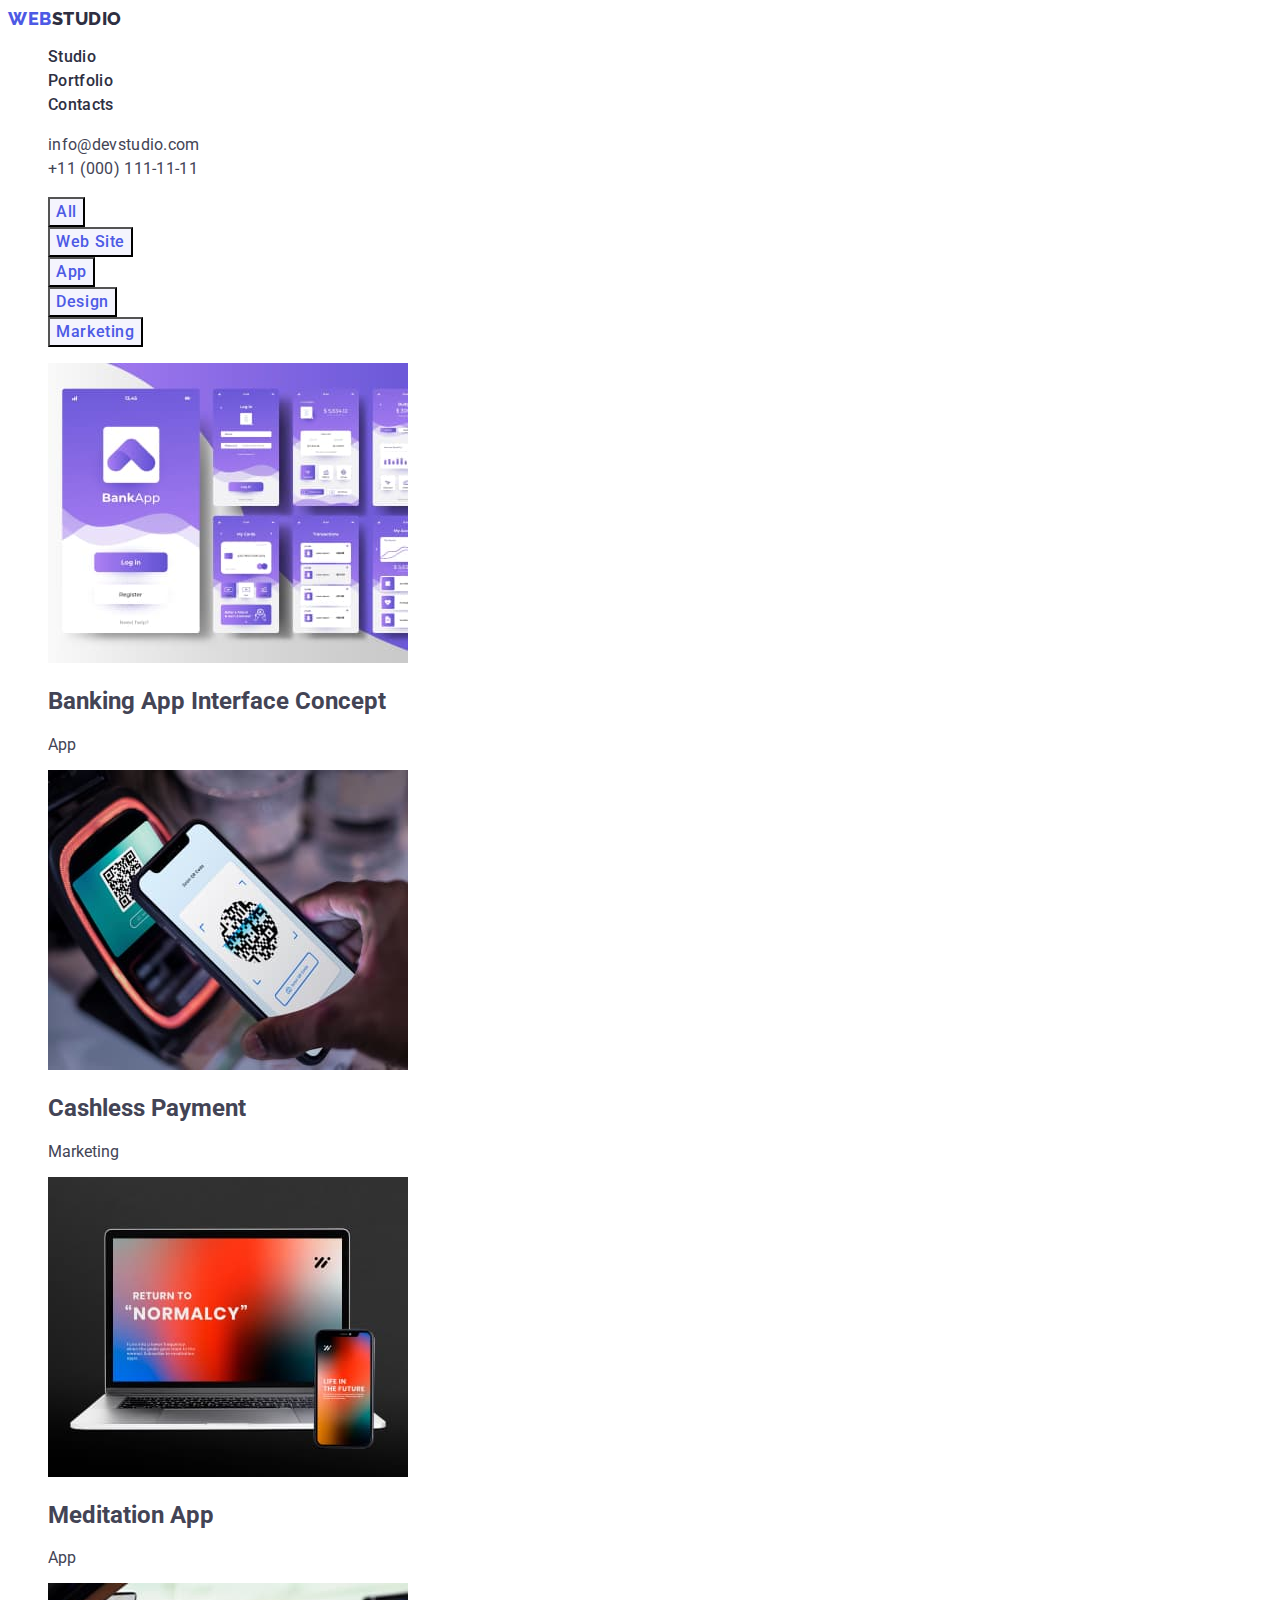
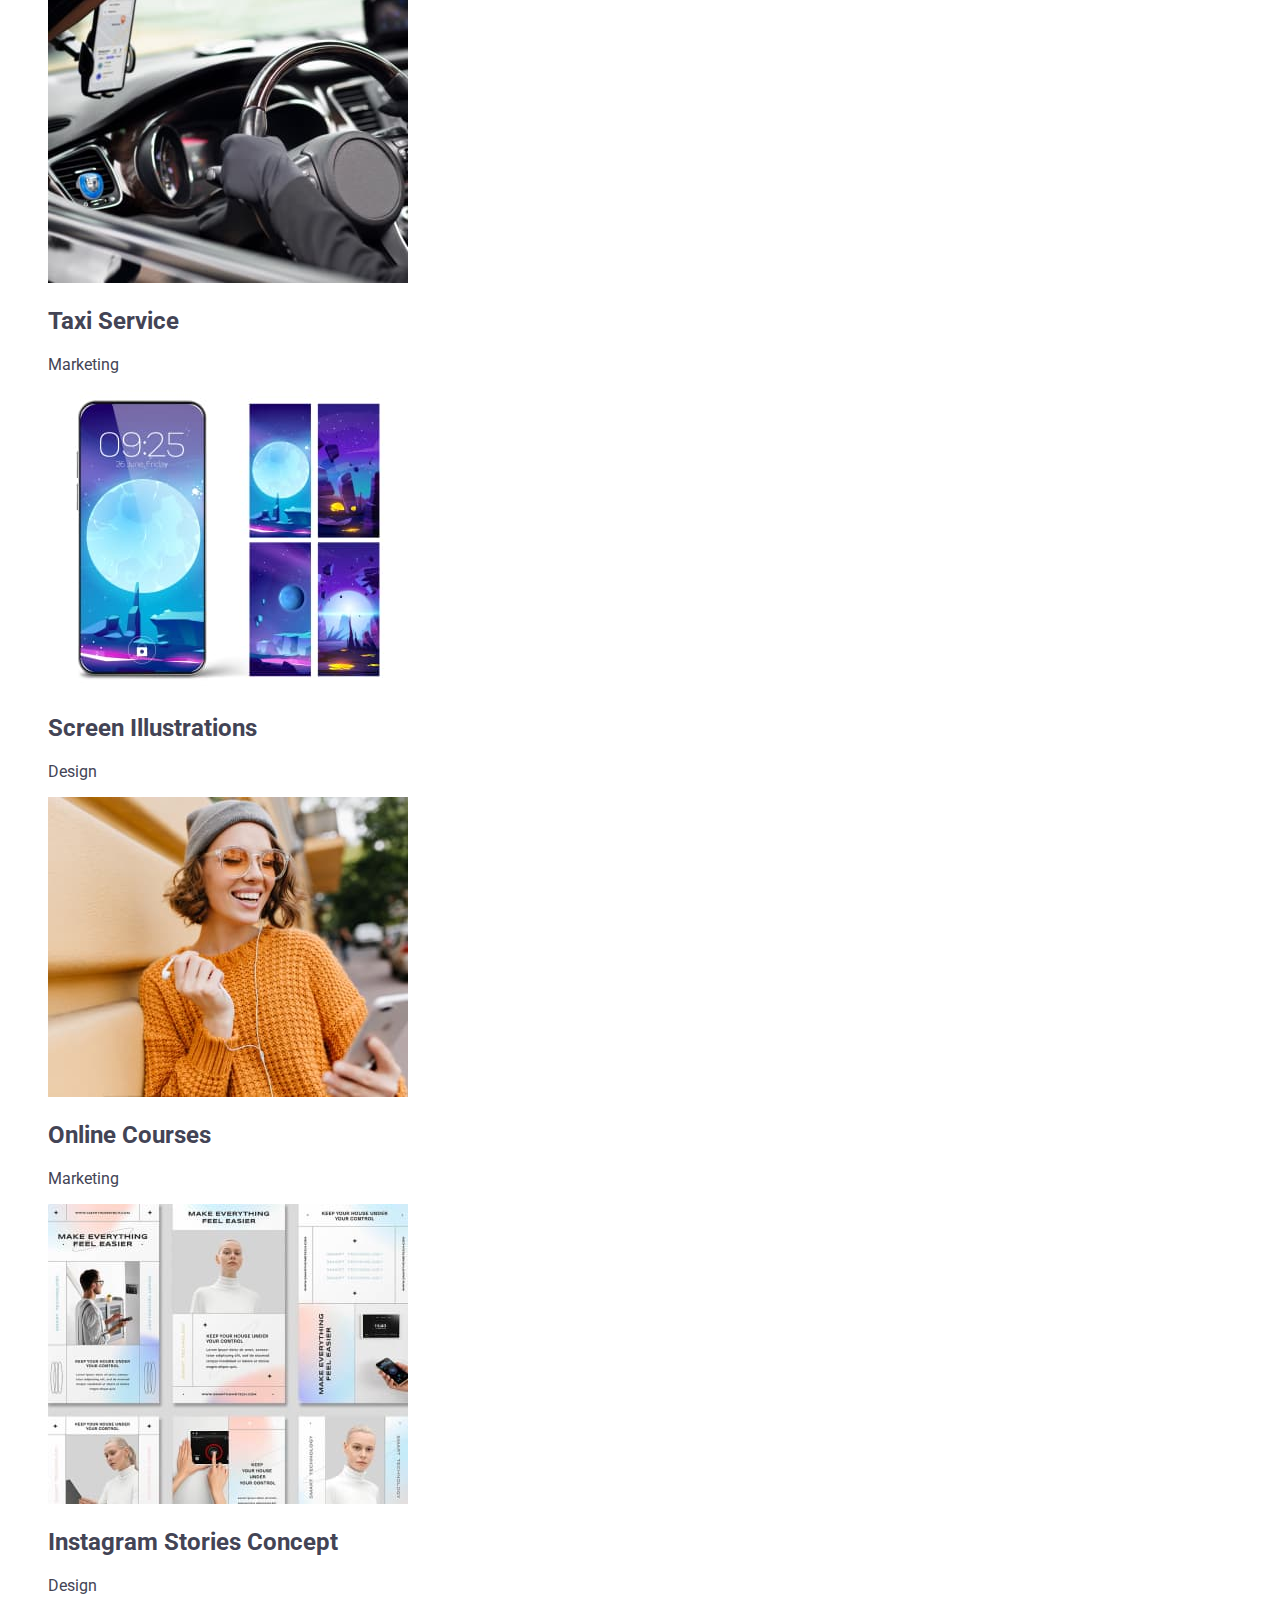
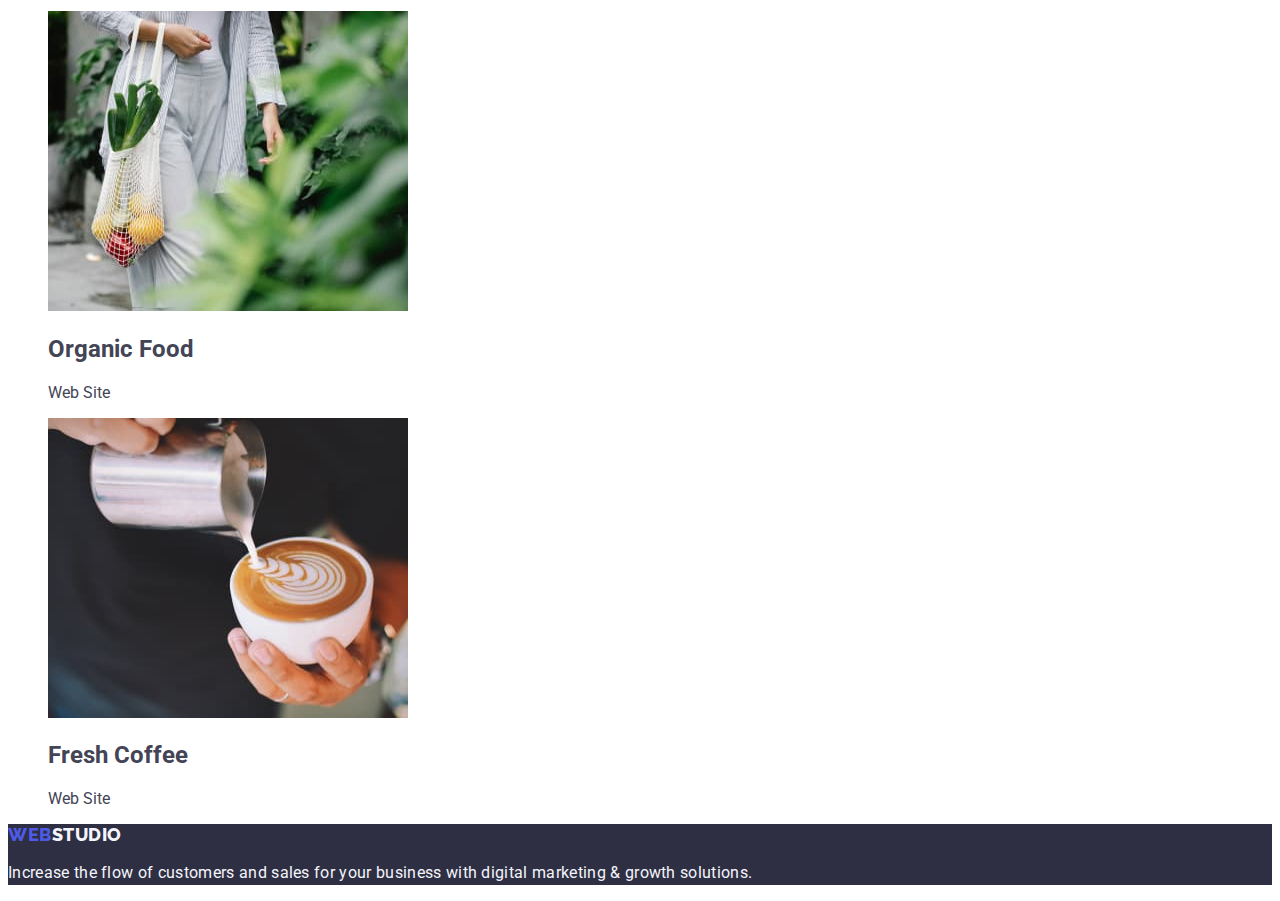
==== portfolio.html @ 62fbfa60 "111" ====
<!DOCTYPE html>
<html lang="en">
  <head>
    <meta charset="UTF-8" />
    <meta http-equiv="X-UA-Compatible" content="IE=edge" />
    <meta name="viewport" content="width=device-width, initial-scale=1.0" />
    <meta name="description" content="Ефективні рішення для вашого бізнесу" />
    <title>WebStudio</title>
    <link rel="preconnect" href="https://fonts.googleapis.com" />
    <link rel="preconnect" href="https://fonts.gstatic.com" crossorigin />
    <link
      href="https://fonts.googleapis.com/css2?family=Raleway:wght@800&family=Roboto:wght@400;500;700&display=swap"
      rel="stylesheet"
    />
    <link rel="stylesheet" href="./css/styles.css" />
  </head>
  <body class="page">
    <!-- Header section -->
    <header class="header">
      <nav class="header-nav">
        <a class="logo link" href="./index.html"
          >Web<span class="logo-studio">Studio</span></a
        >
        <ul class="header-list list">
          <li class="header-item">
            <a class="header-link link" href="./index.html">Studio</a>
          </li>
          <li class="header-item">
            <a class="header-link link" href="./portfolio.html">Portfolio</a>
          </li>
          <li class="header-item">
            <a class="header-link link" href="">Contacts</a>
          </li>
        </ul>
      </nav>
      <address class="header-address">
        <ul class="address-list list">
          <li class="address-item">
            <a class="address-link link" href="mailto:info@devstudio.com"
              >info@devstudio.com</a
            >
          </li>
          <li class="address-item">
            <a class="address-link link" href="tel:+110001111111"
              >+11 (000) 111-11-11</a
            >
          </li>
        </ul>
      </address>
    </header>
    <main>
      <section class="portfolio section">
        <h1 class="portfolio-title" hidden>Portfolio</h1>
        <ul class="portfolio-list list">
          <li class="portfolio-item">
            <button class="portfolio-btn" type="button">All</button>
          </li>
          <li class="portfolio-item">
            <button class="portfolio-btn" type="button">Web Site</button>
          </li>
          <li class="portfolio-item">
            <button class="portfolio-btn" type="button">App</button>
          </li>
          <li class="portfolio-item">
            <button class="portfolio-btn" type="button">Design</button>
          </li>
          <li class="portfolio-item">
            <button class="portfolio-btn" type="button">Marketing</button>
          </li>
        </ul>
        <ul class="portfolio-projects-list list">
          <li class="portfolio-projects-item">
            <img
              class="images list"
              src="./images/portfolio/img1.jpg"
              alt="Banking"
              width="360"
              height="300"
            />
            <h2 class="portfolio-projects-caption">
              Banking App Interface Concept
            </h2>
            <p class="portfolio-projects-parph">App</p>
          </li>
          <li class="portfolio-projects-item">
            <img
              class="portfolio-projects-link"
              src="./images/portfolio/img2.jpg"
              alt="Payment"
              width="360"
              height="300"
            />
            <h2 class="portfolio-projects-caption">Cashless Payment</h2>
            <p class="portfolio-projects-parph">Marketing</p>
          </li>
          <li class="portfolio-projects-item">
            <img
              class="portfolio-projects-link"
              src="./images/portfolio/img3.jpg"
              alt="App"
              width="360"
              height="300"
            />
            <h2 class="portfolio-projects-caption">Meditation App</h2>
            <p class="portfolio-projects-parph">App</p>
          </li>
          <li class="portfolio-projects-item">
            <img
              class="portfolio-projects-link"
              src="./images/portfolio/img4.jpg"
              alt="Service"
              width="360"
              height="300"
            />
            <h2 class="portfolio-projects-caption">Taxi Service</h2>
            <p class="portfolio-projects-parph">Marketing</p>
          </li>
          <li class="portfolio-projects-item">
            <img
              class="portfolio-projects-link"
              src="./images/portfolio/img5.jpg"
              alt="Illustrations"
              width="360"
              height="300"
            />
            <h2 class="portfolio-projects-caption">Screen Illustrations</h2>
            <p class="portfolio-projects-parph">Design</p>
          </li>
          <li class="portfolio-projects-item">
            <img
              class="portfolio-projects-link"
              src="./images/portfolio/img6.jpg"
              alt="Courses"
              width="360"
              height="300"
            />
            <h2 class="portfolio-projects-caption">Online Courses</h2>
            <p class="portfolio-projects-parph">Marketing</p>
          </li>
          <li class="portfolio-projects-item">
            <img
              class="portfolio-projects-link"
              src="./images/portfolio/img7.jpg"
              alt="Types of stories"
              width="360"
              height="300"
            />
            <h2 class="portfolio-projects-caption">
              Instagram Stories Concept
            </h2>
            <p class="portfolio-projects-parph">Design</p>
          </li>
          <li class="portfolio-projects-item">
            <img
              class="portfolio-projects-link"
              src="./images/portfolio/img8.jpg"
              alt="Girl with food"
              width="360"
              height="300"
            />
            <h2 class="portfolio-projects-caption">Organic Food</h2>
            <p class="portfolio-projects-parph">Web Site</p>
          </li>
          <li class="portfolio-projects-item">
            <img
              class="portfolio-projects-link"
              src="./images/portfolio/img9.jpg"
              alt="A cup of coffee"
              width="360"
              height="300"
            />
            <h2 class="portfolio-projects-caption">Fresh Coffee</h2>
            <p class="portfolio-projects-parph">Web Site</p>
          </li>
        </ul>
      </section>
    </main>
    <!-- Footer section -->
    <footer class="footer">
      <a class="footer-logo link" href="./index.html"
        >Web<span class="footer-logo-studio">Studio</span></a
      >
      <p class="footer-parph">
        Increase the flow of customers and sales for your business with digital
        marketing & growth solutions.
      </p>
    </footer>
  </body>
</html>
---- css/styles.css ----
:root {
      --brand-color: #2e2f42;
    }
body {
  font-family: Roboto, sans-serif ;
}

.page{
  color: #434455;
  background-color: #FFFFFF;
}


button {
  cursor: pointer
}

ul,
ol{
  list-style: none;
}

/**
  |============================
  | Header
  |============================
*/

.logo{
  font-family: 'Raleway', sans-serif;
    font-style: normal;
    font-weight: 800;
    font-size: 18px;
    line-height: 1.17;
    letter-spacing: 0.03em;
    text-transform: uppercase;
    color: #4D5AE5;
}

.link {
  text-decoration: none;
}

.logo-studio{
font-family: 'Raleway', sans-serif;
  font-style: normal;
  font-weight: 800;
  font-size: 18px;
  line-height: 1.17;
  letter-spacing: 0.03em;
  text-transform: uppercase;
  color: #2E2F42;
}

.header-item{
  
}

.header-link{
  font-weight: 500;
  line-height: 1.5;
  letter-spacing: 0.02em;
  color: #2e2f42;
}

.header-link:hover {
  color: #404bbf;
}

.header-link:focus {
  color: #404bbf;
}

.header-address {
  font-style: normal;
}

.address-link {
line-height: 1.5;
letter-spacing: 0.02em;
color: #434455;
}

.address-link:hover {
 color: #404bbf;
}

.address-link:focus {
  color: #404bbf;
}

/**
  |============================
  | Block 1
  |============================
*/

.hero{
background-color: #2e2f42;
}

.hero-title {
font-size: 56px;
line-height: 1.07;
text-align: center;
letter-spacing: 0.02em;
color: #ffffff;
}

.hero-btn {
  background-color: #4D5AE5;
  font-family: "Roboto", sans-serif;
  font-weight: 500;
  font-size: 16px;
  line-height: 1.5;
  letter-spacing: 0.04em;
  color: #ffffff;
}

.hero-btn:hover {
background-color: #404BBF;
}

.hero-btn:focus {
background-color: #404BBF;
}

/**
  |============================
  | Block 2
  |============================
*/

.peculiarities-caption {
  font-weight: 500;
  font-size: 20px;
  line-height: 1.2;
  letter-spacing: 0.02em;
  color: #2e2f42;
}

.peculiarities-parph {
line-height: 1.5;
letter-spacing: 0.02em;
}

/**
  |============================
  | Block 3
  |============================
*/

.activity-title{
  font-size: 36px;
  line-height: 1.11;
  text-align: center;
  letter-spacing: 0.02em;
  text-transform: capitalize;
  color: #2e2f42;
}

/**
  |============================
  | Block 4
  |============================
*/

.team{
  background-color: #F4F4FD;
}

.team-title {
font-size: 36px;
line-height: 1.11;
text-align: center;
letter-spacing: 0.02em;
text-transform: capitalize;
color: #2e2f42;
}

.team-item {
background-color: #FFFFFF;
}

.team-caption {
  font-weight: 500;
  font-size: 20px;
  line-height: 1.2;
  letter-spacing: 0.02em;
  color: #2e2f42;
}

.team-parph {
  line-height: 1.5;
  letter-spacing: 0.02em;
}

/**
  |============================
  | Footer
  |============================
*/

.footer {
  background-color: #2e2f42;
}

.footer-logo {
  font-family: "Raleway", sans-serif;
  font-weight: 800;
  font-size: 18px;
  line-height: 1.17;
  letter-spacing: 0.03em;
  text-transform: uppercase;
  color: #4d5ae5;
}
.link {
  text-decoration: none;
}

.footer-logo-studio {
color: #f4f4fd;
}

.footer-parph {
  line-height: 1.5;
    color: #F4F4FD;
    letter-spacing: 0.02em;
}

/**
  |============================
  | Portfolio
  |============================
*/

.portfolio-btn {
  font-family: "Roboto", sans-serif;
  font-weight: 500;
  font-size: 16px;
  line-height: 1.5;
  letter-spacing: 0.04em;
  color: #4d5ae5;
  background-color: #F4F4FD;
}

.portfolio-btn:hover {
 color: #FFFFFF;
background-color: #404BBF
}

.portfolio-btn:focus {
 color: #FFFFFF;
background-color: #404BBF
}
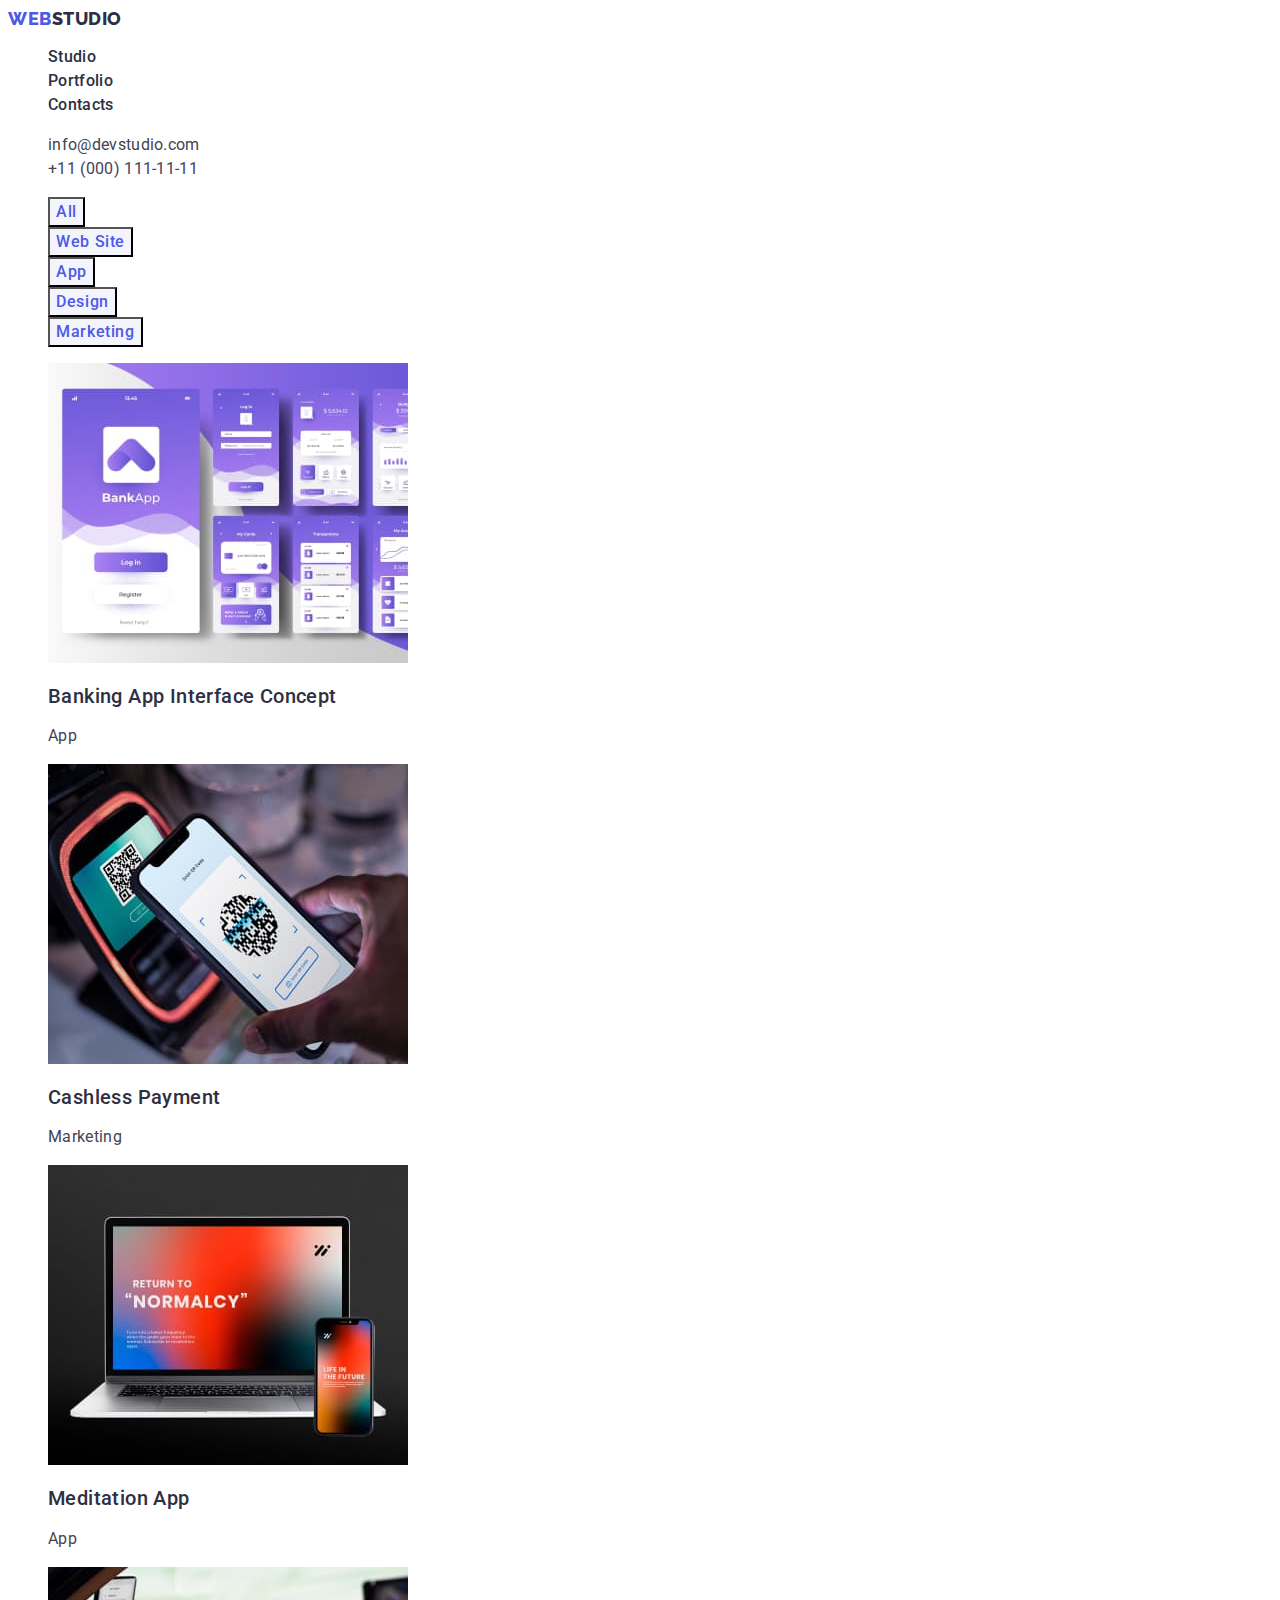
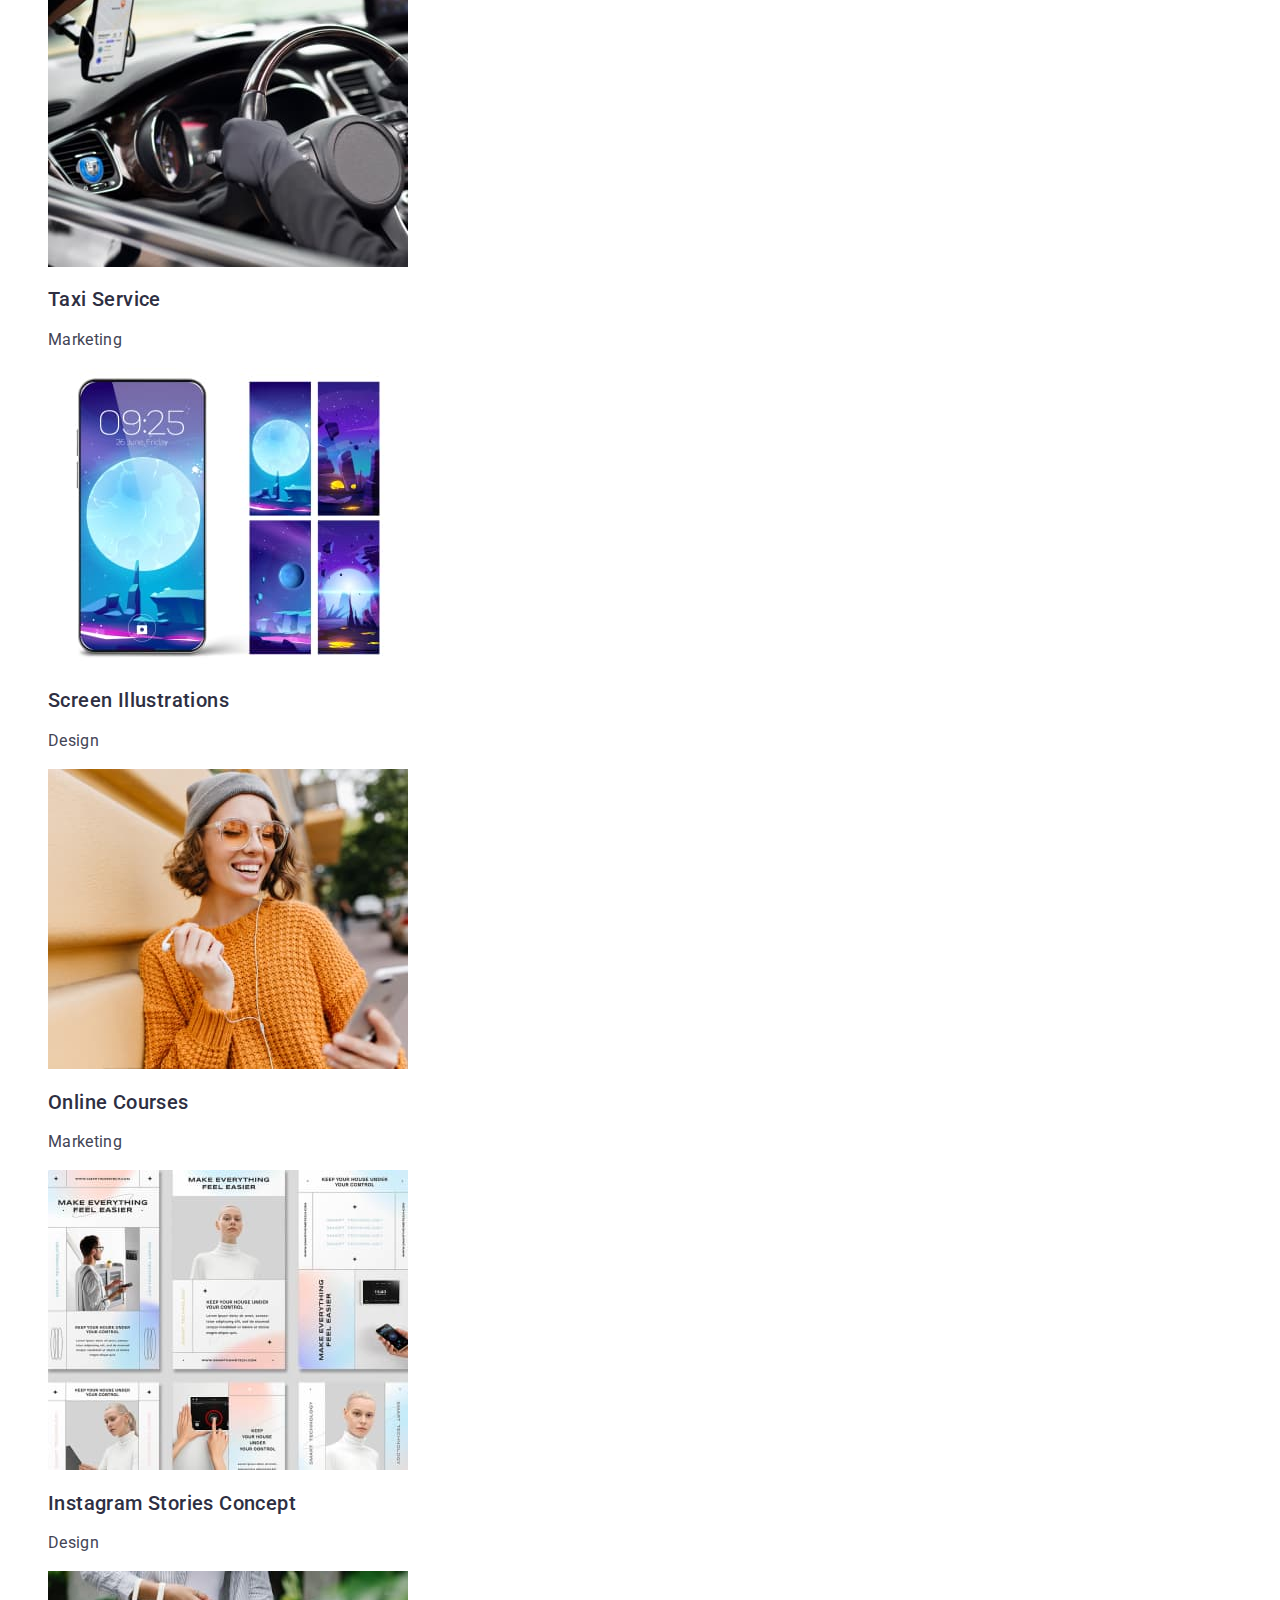
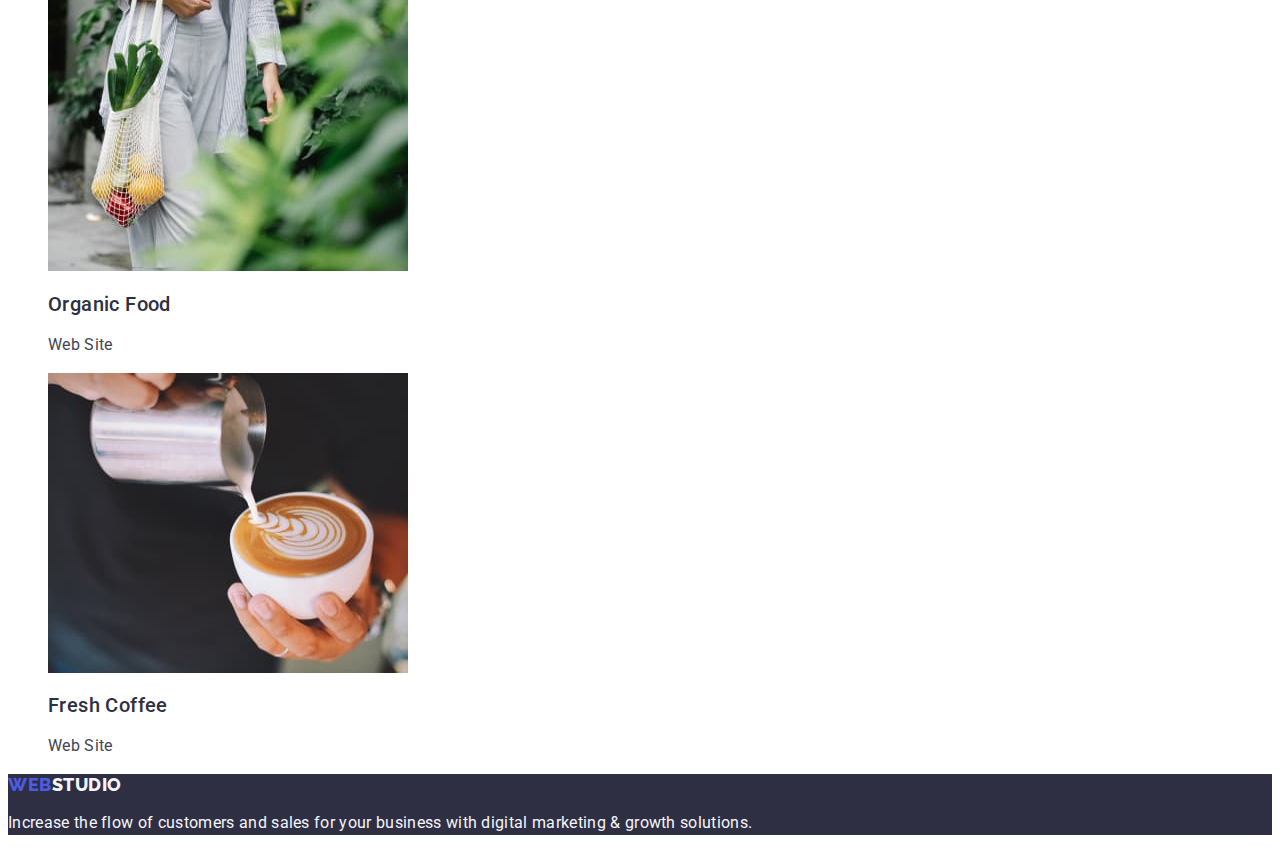
==== commit 9afe436e: "11" ====
--- a/portfolio.html
+++ b/portfolio.html
@@ -53,124 +53,120 @@
         <h1 class="portfolio-title" hidden>Portfolio</h1>
         <ul class="portfolio-list list">
           <li class="portfolio-item">
-            <button class="portfolio-btn" type="button">All</button>
+            <button class="portfolio-btn link" type="button">All</button>
           </li>
           <li class="portfolio-item">
-            <button class="portfolio-btn" type="button">Web Site</button>
+            <button class="portfolio-btn link" type="button">Web Site</button>
           </li>
           <li class="portfolio-item">
-            <button class="portfolio-btn" type="button">App</button>
+            <button class="portfolio-btn link" type="button">App</button>
           </li>
           <li class="portfolio-item">
-            <button class="portfolio-btn" type="button">Design</button>
+            <button class="portfolio-btn link" type="button">Design</button>
           </li>
           <li class="portfolio-item">
-            <button class="portfolio-btn" type="button">Marketing</button>
+            <button class="portfolio-btn link" type="button">Marketing</button>
           </li>
         </ul>
-        <ul class="portfolio-projects-list list">
+        <ul class="projects-list list">
           <li class="portfolio-projects-item">
             <img
-              class="images list"
+              class="projects-link link"
               src="./images/portfolio/img1.jpg"
               alt="Banking"
               width="360"
               height="300"
             />
-            <h2 class="portfolio-projects-caption">
-              Banking App Interface Concept
-            </h2>
-            <p class="portfolio-projects-parph">App</p>
+            <h2 class="projects-caption">Banking App Interface Concept</h2>
+            <p class="projects-parph">App</p>
           </li>
-          <li class="portfolio-projects-item">
+          <li class="projects-item">
             <img
-              class="portfolio-projects-link"
+              class="projects-link link"
               src="./images/portfolio/img2.jpg"
               alt="Payment"
               width="360"
               height="300"
             />
-            <h2 class="portfolio-projects-caption">Cashless Payment</h2>
-            <p class="portfolio-projects-parph">Marketing</p>
+            <h2 class="projects-caption">Cashless Payment</h2>
+            <p class="projects-parph">Marketing</p>
           </li>
-          <li class="portfolio-projects-item">
+          <li class="projects-item">
             <img
-              class="portfolio-projects-link"
+              class="projects-link lonk"
               src="./images/portfolio/img3.jpg"
               alt="App"
               width="360"
               height="300"
             />
-            <h2 class="portfolio-projects-caption">Meditation App</h2>
-            <p class="portfolio-projects-parph">App</p>
+            <h2 class="projects-caption">Meditation App</h2>
+            <p class="projects-parph">App</p>
           </li>
-          <li class="portfolio-projects-item">
+          <li class="projects-item">
             <img
-              class="portfolio-projects-link"
+              class="projects-link link"
               src="./images/portfolio/img4.jpg"
               alt="Service"
               width="360"
               height="300"
             />
-            <h2 class="portfolio-projects-caption">Taxi Service</h2>
-            <p class="portfolio-projects-parph">Marketing</p>
+            <h2 class="projects-caption">Taxi Service</h2>
+            <p class="projects-parph">Marketing</p>
           </li>
-          <li class="portfolio-projects-item">
+          <li class="projects-item">
             <img
-              class="portfolio-projects-link"
+              class="projects-link link"
               src="./images/portfolio/img5.jpg"
               alt="Illustrations"
               width="360"
               height="300"
             />
-            <h2 class="portfolio-projects-caption">Screen Illustrations</h2>
-            <p class="portfolio-projects-parph">Design</p>
+            <h2 class="projects-caption">Screen Illustrations</h2>
+            <p class="projects-parph">Design</p>
           </li>
-          <li class="portfolio-projects-item">
+          <li class="projects-item">
             <img
-              class="portfolio-projects-link"
+              class="projects-link link"
               src="./images/portfolio/img6.jpg"
               alt="Courses"
               width="360"
               height="300"
             />
-            <h2 class="portfolio-projects-caption">Online Courses</h2>
-            <p class="portfolio-projects-parph">Marketing</p>
+            <h2 class="projects-caption">Online Courses</h2>
+            <p class="projects-parph">Marketing</p>
           </li>
-          <li class="portfolio-projects-item">
+          <li class="projects-item">
             <img
-              class="portfolio-projects-link"
+              class="projects-link link"
               src="./images/portfolio/img7.jpg"
               alt="Types of stories"
               width="360"
               height="300"
             />
-            <h2 class="portfolio-projects-caption">
-              Instagram Stories Concept
-            </h2>
-            <p class="portfolio-projects-parph">Design</p>
+            <h2 class="projects-caption">Instagram Stories Concept</h2>
+            <p class="projects-parph">Design</p>
           </li>
-          <li class="portfolio-projects-item">
+          <li class="projects-item">
             <img
-              class="portfolio-projects-link"
+              class="projects-link link"
               src="./images/portfolio/img8.jpg"
               alt="Girl with food"
               width="360"
               height="300"
             />
-            <h2 class="portfolio-projects-caption">Organic Food</h2>
-            <p class="portfolio-projects-parph">Web Site</p>
+            <h2 class="projects-caption">Organic Food</h2>
+            <p class="projects-parph">Web Site</p>
           </li>
-          <li class="portfolio-projects-item">
+          <li class="projects-item">
             <img
-              class="portfolio-projects-link"
+              class="projects-link link"
               src="./images/portfolio/img9.jpg"
               alt="A cup of coffee"
               width="360"
               height="300"
             />
-            <h2 class="portfolio-projects-caption">Fresh Coffee</h2>
-            <p class="portfolio-projects-parph">Web Site</p>
+            <h2 class="projects-caption">Fresh Coffee</h2>
+            <p class="projects-parph">Web Site</p>
           </li>
         </ul>
       </section>
--- a/css/styles.css
+++ b/css/styles.css
@@ -42,13 +42,6 @@
 }
 
 .logo-studio{
-font-family: 'Raleway', sans-serif;
-  font-style: normal;
-  font-weight: 800;
-  font-size: 18px;
-  line-height: 1.17;
-  letter-spacing: 0.03em;
-  text-transform: uppercase;
   color: #2E2F42;
 }
 
@@ -244,14 +237,28 @@
   background-color: #F4F4FD;
 }
 
-.portfolio-btn:hover {
- color: #FFFFFF;
-background-color: #404BBF
-}
-
+.portfolio-btn:hover,
 .portfolio-btn:focus {
  color: #FFFFFF;
 background-color: #404BBF
 }
 
-
+.link {
+  text-decoration: none;
+}
+
+.projects-caption {
+font-weight: 500;
+font-size: 20px;
+line-height: 1.2;
+letter-spacing: 0.02em;
+color: #2e2f42;
+}
+
+.projects-parph {
+  font-size: 16px;
+  line-height: 1.5;
+  letter-spacing: 0.02em;
+  color: #434455;
+
+}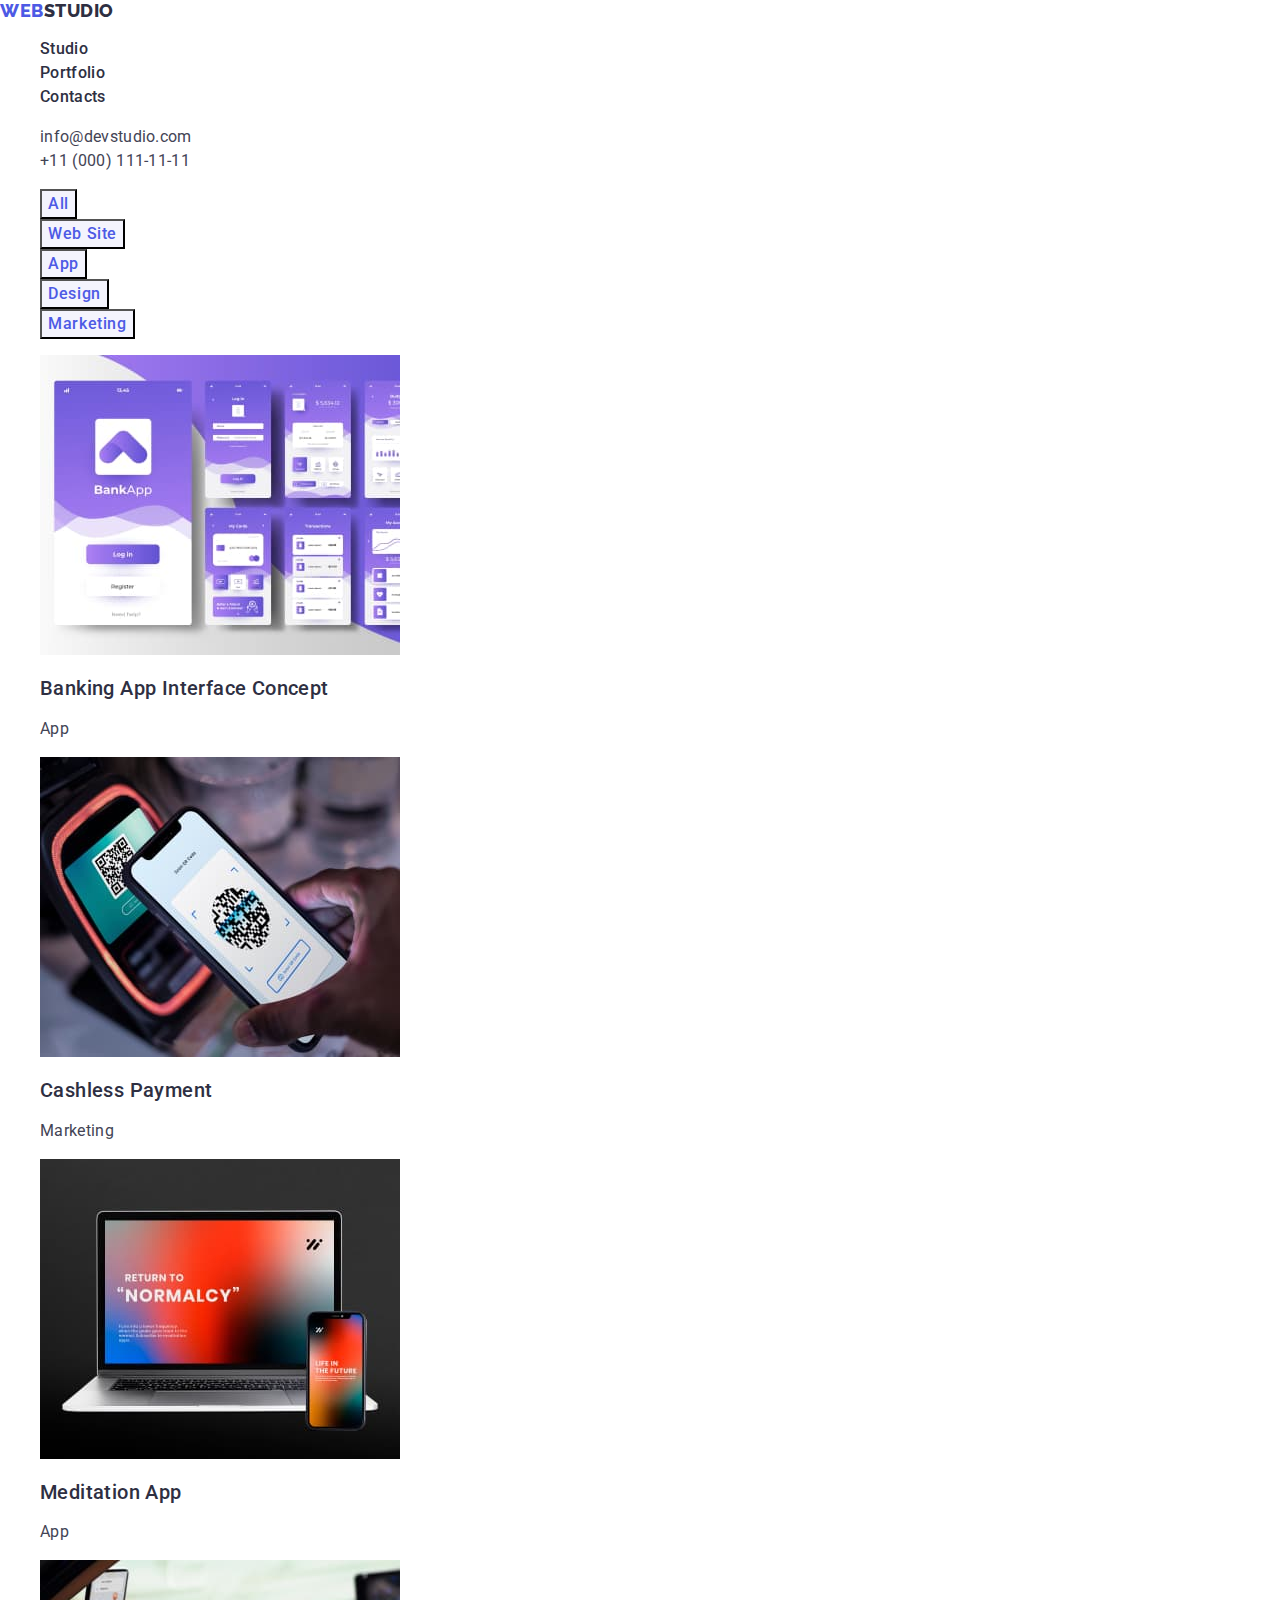
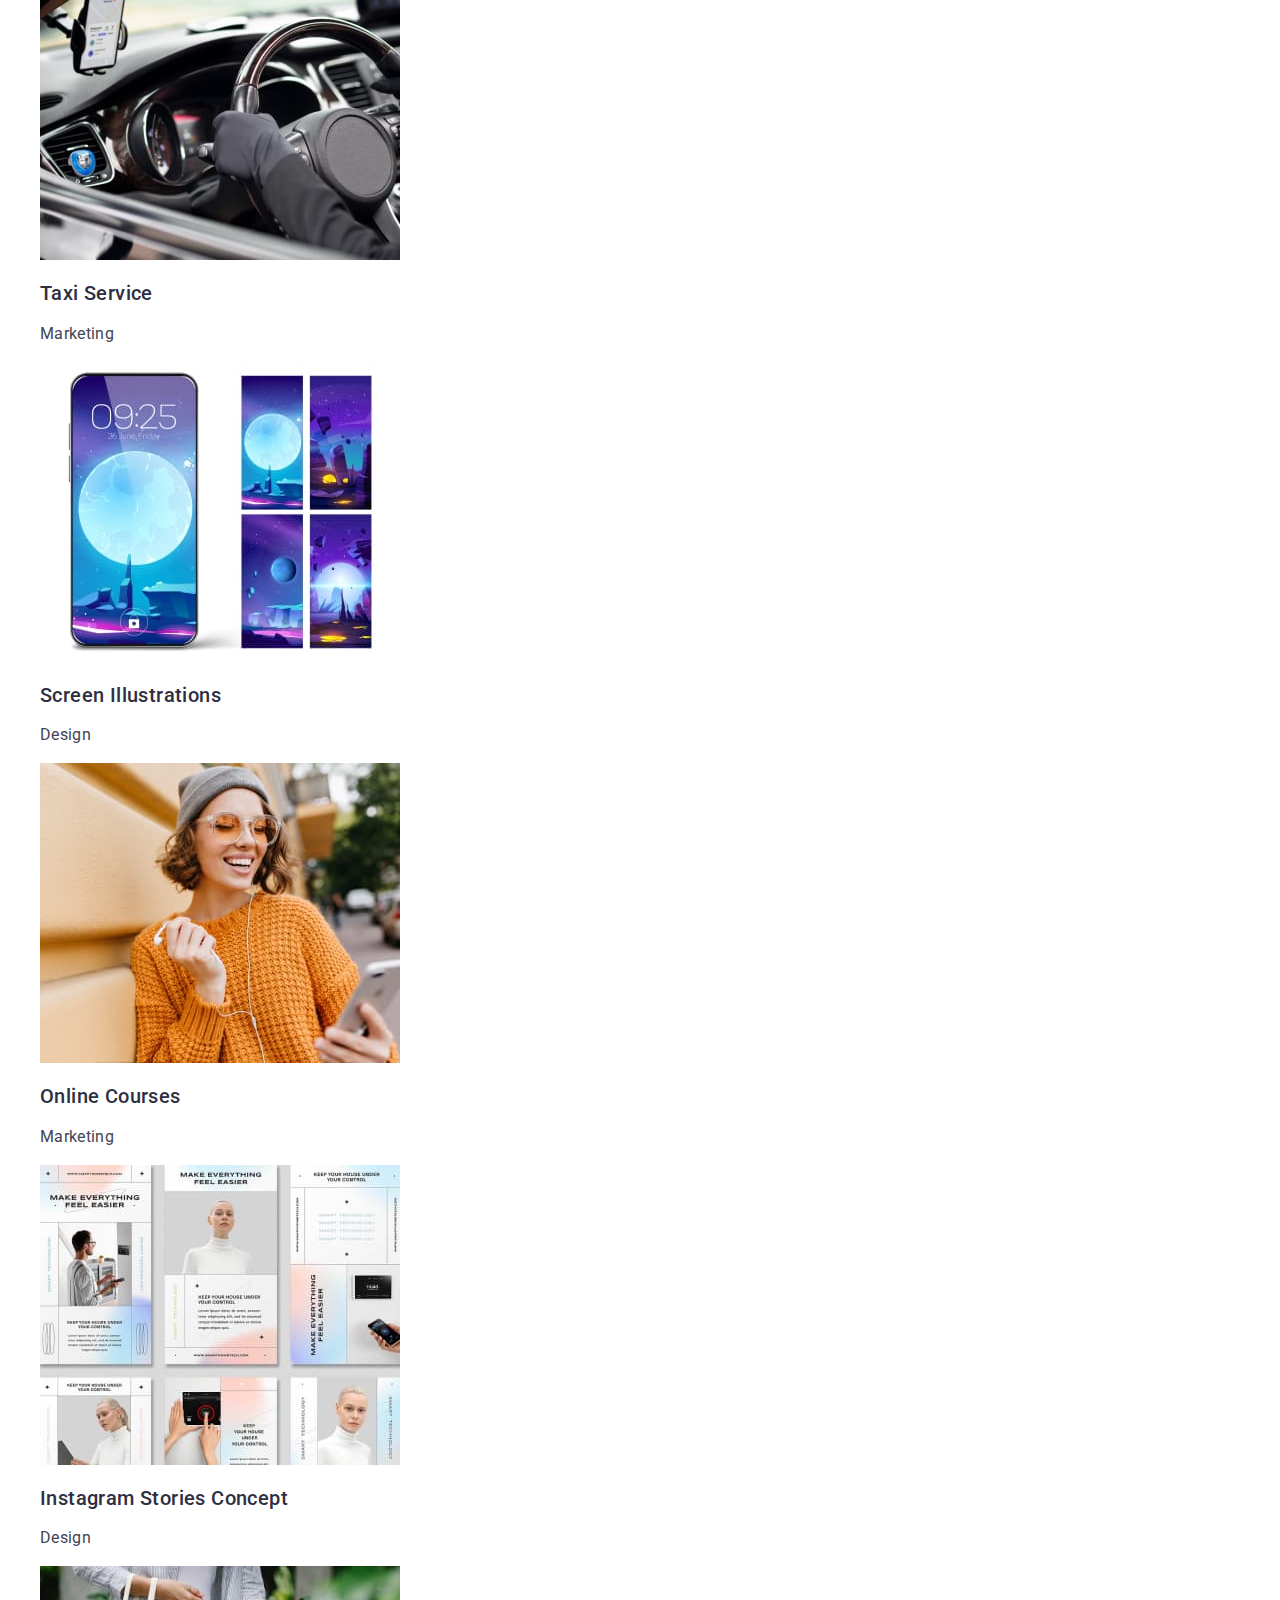
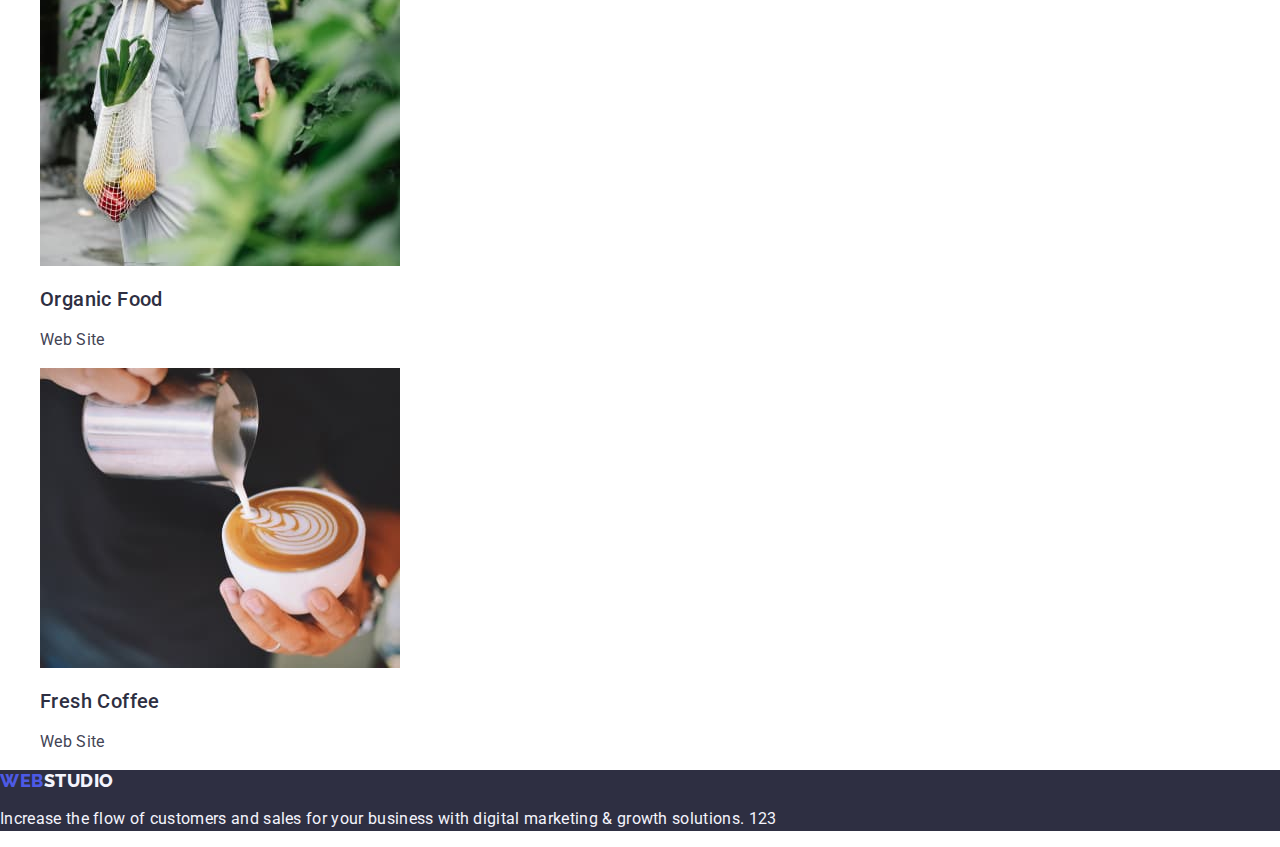
==== commit 26b1cb45: "123" ====
--- a/portfolio.html
+++ b/portfolio.html
@@ -12,6 +12,10 @@
       href="https://fonts.googleapis.com/css2?family=Raleway:wght@800&family=Roboto:wght@400;500;700&display=swap"
       rel="stylesheet"
     />
+    <link
+      rel="stylesheet"
+      href="https://cdn.jsdelivr.net/npm/modern-normalize@2.0.0/modern-normalize.min.css"
+    />
     <link rel="stylesheet" href="./css/styles.css" />
   </head>
   <body class="page">
@@ -69,104 +73,122 @@
           </li>
         </ul>
         <ul class="projects-list list">
-          <li class="portfolio-projects-item">
-            <img
-              class="projects-link link"
-              src="./images/portfolio/img1.jpg"
-              alt="Banking"
-              width="360"
-              height="300"
-            />
-            <h2 class="projects-caption">Banking App Interface Concept</h2>
-            <p class="projects-parph">App</p>
-          </li>
-          <li class="projects-item">
-            <img
-              class="projects-link link"
-              src="./images/portfolio/img2.jpg"
-              alt="Payment"
-              width="360"
-              height="300"
-            />
-            <h2 class="projects-caption">Cashless Payment</h2>
-            <p class="projects-parph">Marketing</p>
-          </li>
-          <li class="projects-item">
-            <img
-              class="projects-link lonk"
-              src="./images/portfolio/img3.jpg"
-              alt="App"
-              width="360"
-              height="300"
-            />
-            <h2 class="projects-caption">Meditation App</h2>
-            <p class="projects-parph">App</p>
-          </li>
-          <li class="projects-item">
-            <img
-              class="projects-link link"
-              src="./images/portfolio/img4.jpg"
-              alt="Service"
-              width="360"
-              height="300"
-            />
-            <h2 class="projects-caption">Taxi Service</h2>
-            <p class="projects-parph">Marketing</p>
-          </li>
-          <li class="projects-item">
-            <img
-              class="projects-link link"
-              src="./images/portfolio/img5.jpg"
-              alt="Illustrations"
-              width="360"
-              height="300"
-            />
-            <h2 class="projects-caption">Screen Illustrations</h2>
-            <p class="projects-parph">Design</p>
-          </li>
-          <li class="projects-item">
-            <img
-              class="projects-link link"
-              src="./images/portfolio/img6.jpg"
-              alt="Courses"
-              width="360"
-              height="300"
-            />
-            <h2 class="projects-caption">Online Courses</h2>
-            <p class="projects-parph">Marketing</p>
-          </li>
-          <li class="projects-item">
-            <img
-              class="projects-link link"
-              src="./images/portfolio/img7.jpg"
-              alt="Types of stories"
-              width="360"
-              height="300"
-            />
-            <h2 class="projects-caption">Instagram Stories Concept</h2>
-            <p class="projects-parph">Design</p>
-          </li>
-          <li class="projects-item">
-            <img
-              class="projects-link link"
-              src="./images/portfolio/img8.jpg"
-              alt="Girl with food"
-              width="360"
-              height="300"
-            />
-            <h2 class="projects-caption">Organic Food</h2>
-            <p class="projects-parph">Web Site</p>
-          </li>
-          <li class="projects-item">
-            <img
-              class="projects-link link"
-              src="./images/portfolio/img9.jpg"
-              alt="A cup of coffee"
-              width="360"
-              height="300"
-            />
-            <h2 class="projects-caption">Fresh Coffee</h2>
-            <p class="projects-parph">Web Site</p>
+          <li class="projects-item">
+            <a class="projects-link link" href="">
+              <img
+                class="projects-img"
+                src="./images/portfolio/img1.jpg"
+                alt="Banking"
+                width="360"
+                height="300"
+              />
+              <h2 class="projects-caption">Banking App Interface Concept</h2>
+              <p class="projects-parph">App</p>
+            </a>
+          </li>
+          <li class="projects-item">
+            <a class="projects-link link" href="">
+              <img
+                class="projects-img"
+                src="./images/portfolio/img2.jpg"
+                alt="Payment"
+                width="360"
+                height="300"
+              />
+              <h2 class="projects-caption">Cashless Payment</h2>
+              <p class="projects-parph">Marketing</p>
+            </a>
+          </li>
+          <li class="projects-item">
+            <a class="projects-link link" href="">
+              <img
+                class="projects-img"
+                src="./images/portfolio/img3.jpg"
+                alt="App"
+                width="360"
+                height="300"
+              />
+              <h2 class="projects-caption">Meditation App</h2>
+              <p class="projects-parph">App</p>
+            </a>
+          </li>
+          <li class="projects-item">
+            <a class="projects-link link" href="">
+              <img
+                class="projects-img"
+                src="./images/portfolio/img4.jpg"
+                alt="Service"
+                width="360"
+                height="300"
+              />
+              <h2 class="projects-caption">Taxi Service</h2>
+              <p class="projects-parph">Marketing</p>
+            </a>
+          </li>
+          <li class="projects-item">
+            <a class="projects-link link" href="">
+              <img
+                class="projects-img"
+                src="./images/portfolio/img5.jpg"
+                alt="Illustrations"
+                width="360"
+                height="300"
+              />
+              <h2 class="projects-caption">Screen Illustrations</h2>
+              <p class="projects-parph">Design</p>
+            </a>
+          </li>
+          <li class="projects-item">
+            <a class="projects-link link" href="">
+              <img
+                class="projects-img"
+                src="./images/portfolio/img6.jpg"
+                alt="Courses"
+                width="360"
+                height="300"
+              />
+              <h2 class="projects-caption">Online Courses</h2>
+              <p class="projects-parph">Marketing</p>
+            </a>
+          </li>
+          <li class="projects-item">
+            <a class="projects-link link" href="">
+              <img
+                class="projects-img"
+                src="./images/portfolio/img7.jpg"
+                alt="Types of stories"
+                width="360"
+                height="300"
+              />
+              <h2 class="projects-caption">Instagram Stories Concept</h2>
+              <p class="projects-parph">Design</p>
+            </a>
+          </li>
+          <li class="projects-item">
+            <a class="projects-link link" href="">
+              <img
+                class="projects-img"
+                src="./images/portfolio/img8.jpg"
+                alt="Girl with food"
+                width="360"
+                height="300"
+              />
+              <h2 class="projects-caption">Organic Food</h2>
+              <p class="projects-parph">Web Site</p>
+            </a>
+          </li>
+          <li class="projects-item">
+            <a class="projects-link link" href="">
+              <img
+                class="projects-img"
+                src="./images/portfolio/img9.jpg"
+                alt="A cup of coffee"
+                width="360"
+                height="300"
+              />
+              <h2 class="projects-caption">Fresh Coffee</h2>
+              <p class="projects-parph">Web Site</p>
+            </a>
           </li>
         </ul>
       </section>
@@ -178,7 +200,7 @@
       >
       <p class="footer-parph">
         Increase the flow of customers and sales for your business with digital
-        marketing & growth solutions.
+        marketing & growth solutions. 123
       </p>
     </footer>
   </body>
--- a/css/styles.css
+++ b/css/styles.css
@@ -1,15 +1,17 @@
 :root {
-      --brand-color: #2e2f42;
-    }
+      --brand-color: #434455;
+      --brand-links-hf : #404bbf;
+      --text-color: #2E2F42;
+      --text-color-bg: #FFFFFF;
+      --logo-color: #4D5AE5;
+      --complementary-color: #F4F4FD;
+      }
+    
 body {
   font-family: Roboto, sans-serif ;
-}
-
-.page{
-  color: #434455;
-  background-color: #FFFFFF;
-}
-
+  color: var(--brand-color);
+    background-color: var(--text-color-bg);
+}
 
 button {
   cursor: pointer
@@ -28,13 +30,12 @@
 
 .logo{
   font-family: 'Raleway', sans-serif;
-    font-style: normal;
     font-weight: 800;
     font-size: 18px;
     line-height: 1.17;
     letter-spacing: 0.03em;
     text-transform: uppercase;
-    color: #4D5AE5;
+    color: var(--logo-color);
 }
 
 .link {
@@ -42,7 +43,7 @@
 }
 
 .logo-studio{
-  color: #2E2F42;
+  color: var(--text-color);
 }
 
 .header-item{
@@ -53,15 +54,14 @@
   font-weight: 500;
   line-height: 1.5;
   letter-spacing: 0.02em;
-  color: #2e2f42;
+  color: var(--text-color);
 }
 
 .header-link:hover {
-  color: #404bbf;
-}
-
+  color: var(--brand-links-hf);
+}
 .header-link:focus {
-  color: #404bbf;
+  color: var(--brand-links-hf);
 }
 
 .header-address {
@@ -71,15 +71,15 @@
 .address-link {
 line-height: 1.5;
 letter-spacing: 0.02em;
-color: #434455;
+color: var(--brand-color);
 }
 
 .address-link:hover {
- color: #404bbf;
-}
-
+  color: var(--brand-links-hf);
+  }
+  
 .address-link:focus {
-  color: #404bbf;
+ color: var(--brand-links-hf);
 }
 
 /**
@@ -89,7 +89,7 @@
 */
 
 .hero{
-background-color: #2e2f42;
+background-color: var(--text-color);
 }
 
 .hero-title {
@@ -97,25 +97,24 @@
 line-height: 1.07;
 text-align: center;
 letter-spacing: 0.02em;
-color: #ffffff;
+color: var(--text-color-bg);
 }
 
 .hero-btn {
-  background-color: #4D5AE5;
+  background-color: var(--logo-color);
   font-family: "Roboto", sans-serif;
   font-weight: 500;
   font-size: 16px;
   line-height: 1.5;
   letter-spacing: 0.04em;
-  color: #ffffff;
+  color: var(--text-color-bg);
 }
 
 .hero-btn:hover {
-background-color: #404BBF;
-}
-
+  background-color: var(--brand-links-hf);
+}
 .hero-btn:focus {
-background-color: #404BBF;
+background-color: var(--brand-links-hf);
 }
 
 /**
@@ -129,7 +128,7 @@
   font-size: 20px;
   line-height: 1.2;
   letter-spacing: 0.02em;
-  color: #2e2f42;
+  color: var(--text-color);
 }
 
 .peculiarities-parph {
@@ -149,7 +148,7 @@
   text-align: center;
   letter-spacing: 0.02em;
   text-transform: capitalize;
-  color: #2e2f42;
+  color: var(--text-color);
 }
 
 /**
@@ -159,7 +158,7 @@
 */
 
 .team{
-  background-color: #F4F4FD;
+  background-color: var(--complementary-color);
 }
 
 .team-title {
@@ -168,11 +167,11 @@
 text-align: center;
 letter-spacing: 0.02em;
 text-transform: capitalize;
-color: #2e2f42;
+color: var(--text-color);
 }
 
 .team-item {
-background-color: #FFFFFF;
+background-color: var(--text-color-bg);
 }
 
 .team-caption {
@@ -180,7 +179,7 @@
   font-size: 20px;
   line-height: 1.2;
   letter-spacing: 0.02em;
-  color: #2e2f42;
+  color: var(--text-color);
 }
 
 .team-parph {
@@ -195,7 +194,7 @@
 */
 
 .footer {
-  background-color: #2e2f42;
+  background-color: var(--text-color);
 }
 
 .footer-logo {
@@ -205,19 +204,14 @@
   line-height: 1.17;
   letter-spacing: 0.03em;
   text-transform: uppercase;
-  color: #4d5ae5;
-}
-.link {
-  text-decoration: none;
-}
-
+  color: var(--logo-color);
+}
 .footer-logo-studio {
-color: #f4f4fd;
-}
+color: var(--complementary-color);}
 
 .footer-parph {
   line-height: 1.5;
-    color: #F4F4FD;
+    color: var(--complementary-color);
     letter-spacing: 0.02em;
 }
 
@@ -233,18 +227,17 @@
   font-size: 16px;
   line-height: 1.5;
   letter-spacing: 0.04em;
-  color: #4d5ae5;
-  background-color: #F4F4FD;
-}
-
-.portfolio-btn:hover,
+  color: var(--logo-color);
+  background-color: var(--complementary-color);
+}
+
+.portfolio-btn:hover {
+  color: var(--text-color-bg);
+    background-color: var(--brand-links-hf)
+}
 .portfolio-btn:focus {
- color: #FFFFFF;
-background-color: #404BBF
-}
-
-.link {
-  text-decoration: none;
+ color: var(--text-color-bg);
+background-color: var(--brand-links-hf)
 }
 
 .projects-caption {
@@ -252,13 +245,13 @@
 font-size: 20px;
 line-height: 1.2;
 letter-spacing: 0.02em;
-color: #2e2f42;
+color: var(--text-color);
 }
 
 .projects-parph {
   font-size: 16px;
   line-height: 1.5;
   letter-spacing: 0.02em;
-  color: #434455;
+  color: var(--brand-color);
 
 }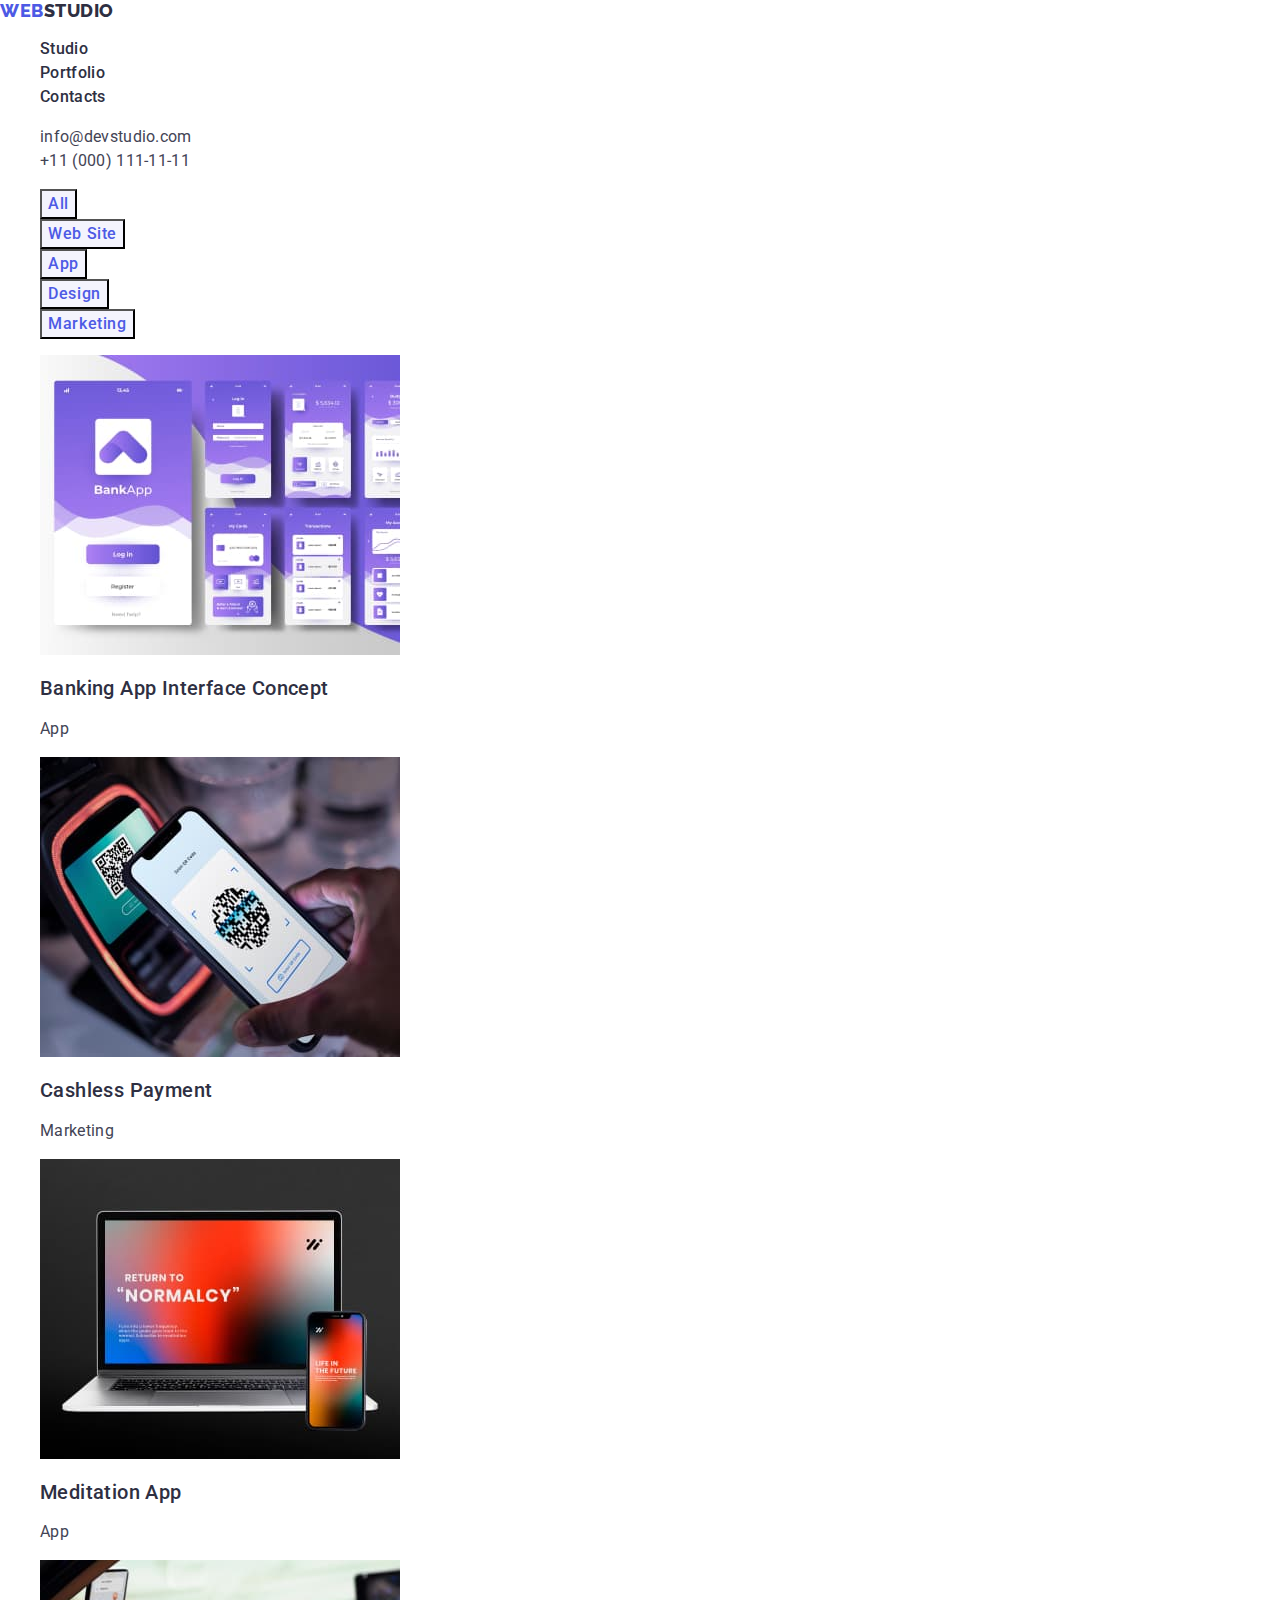
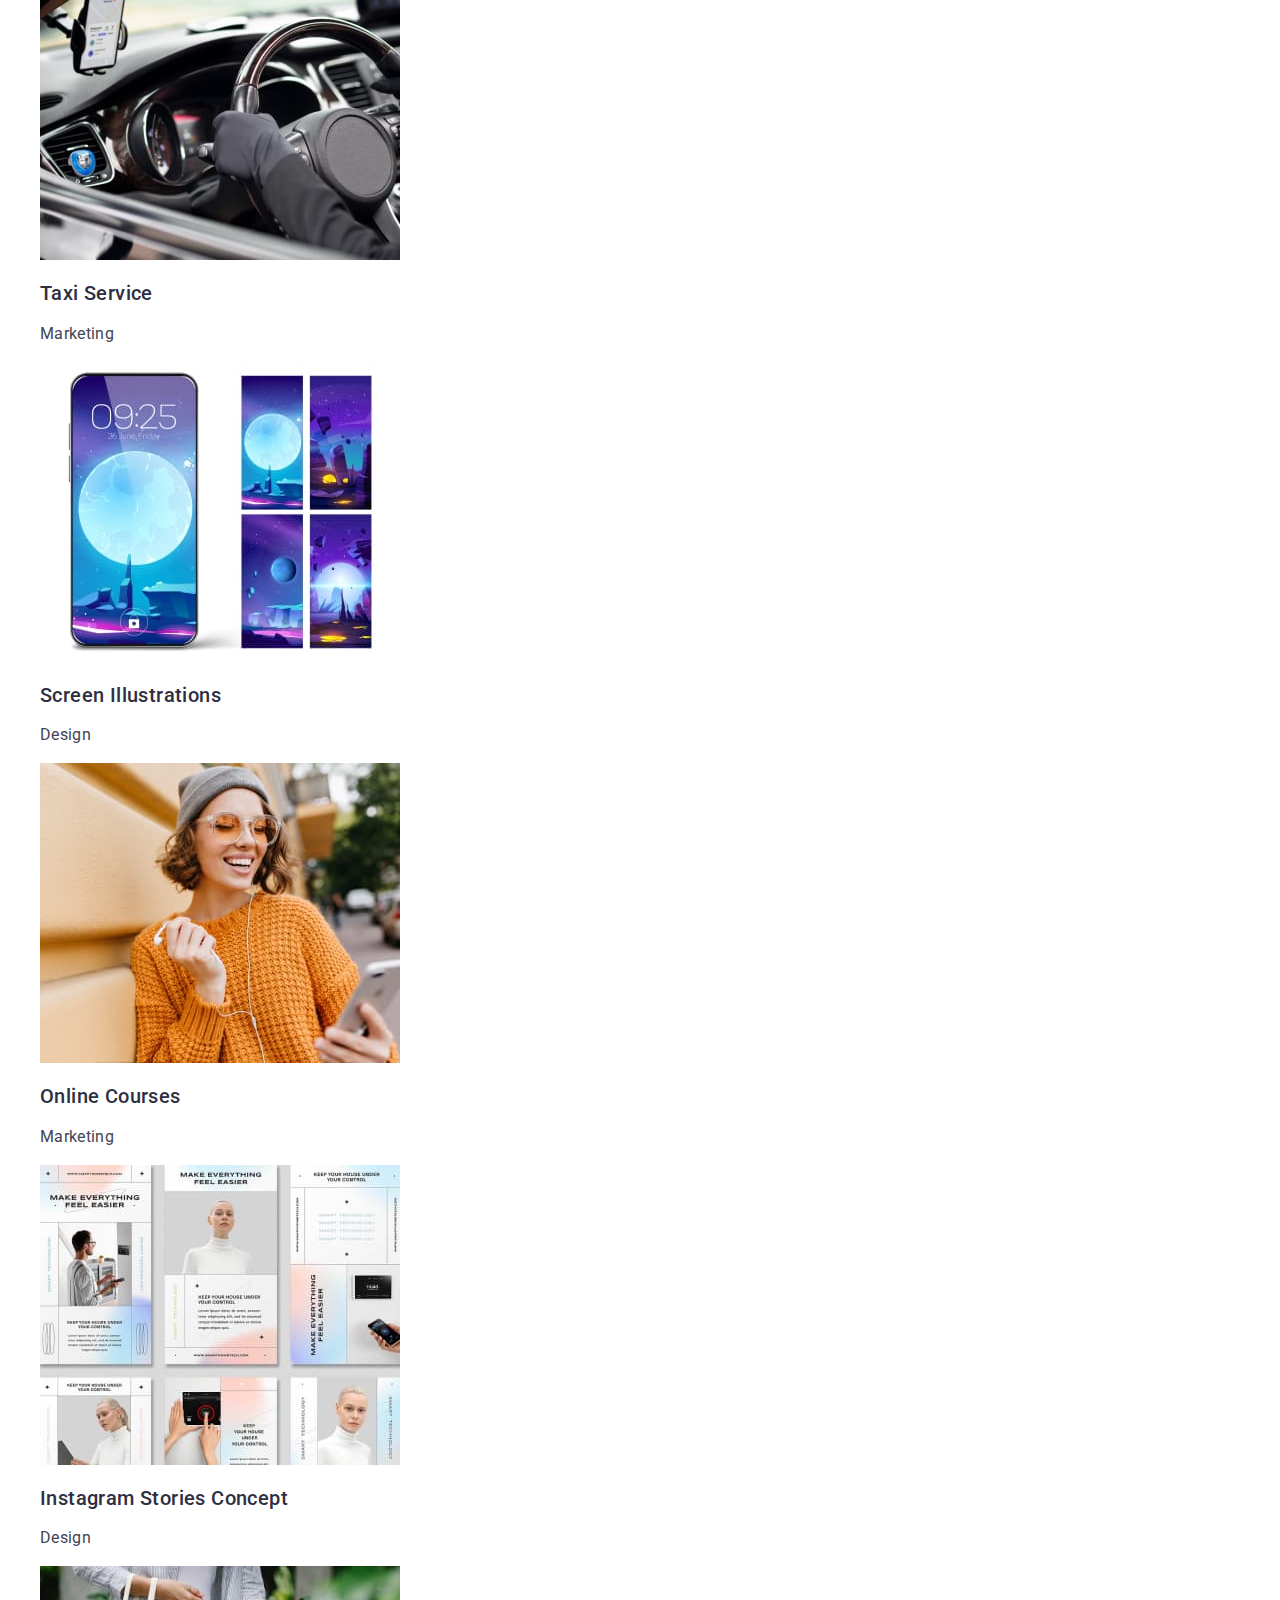
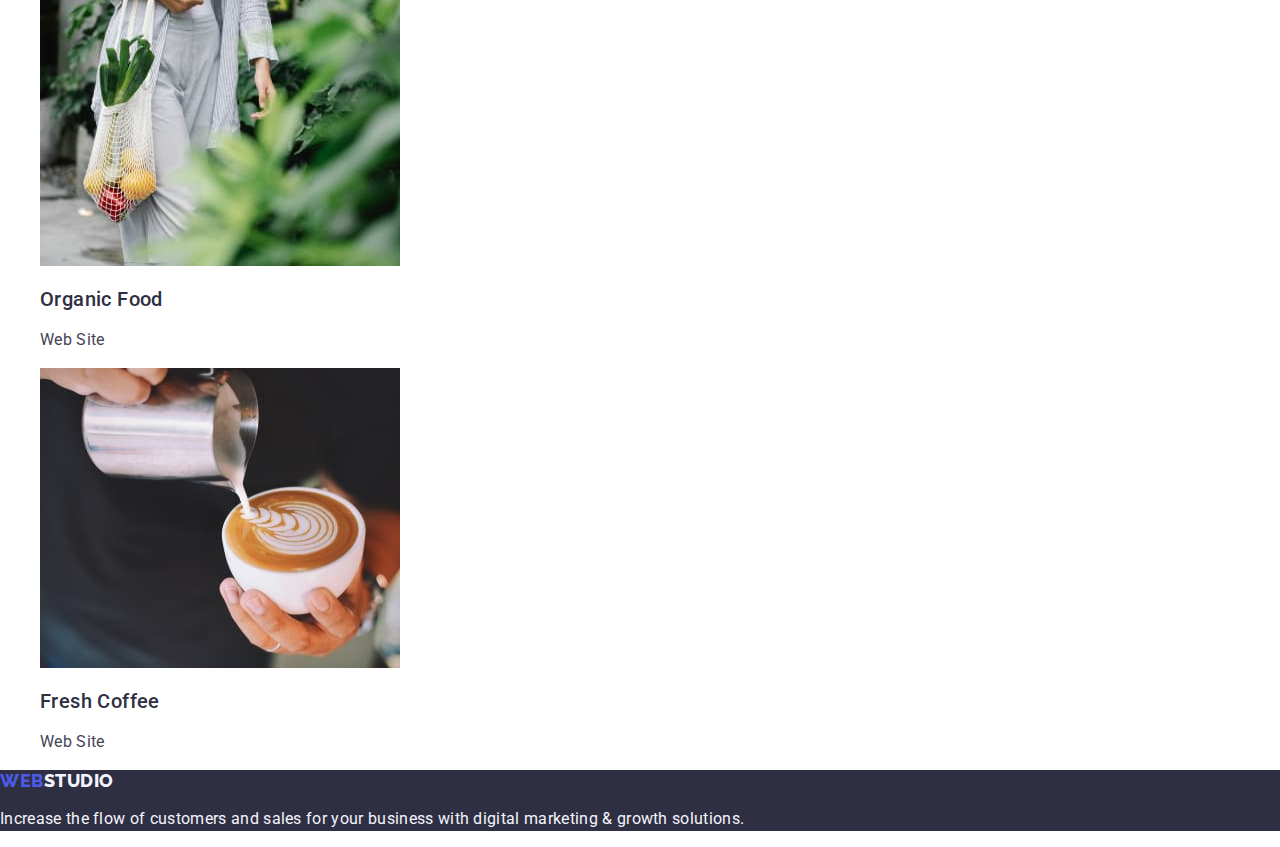
==== commit 41536f48: "Update portfolio.html" ====
--- a/portfolio.html
+++ b/portfolio.html
@@ -200,7 +200,7 @@
       >
       <p class="footer-parph">
         Increase the flow of customers and sales for your business with digital
-        marketing & growth solutions. 123
+        marketing & growth solutions.
       </p>
     </footer>
   </body>
